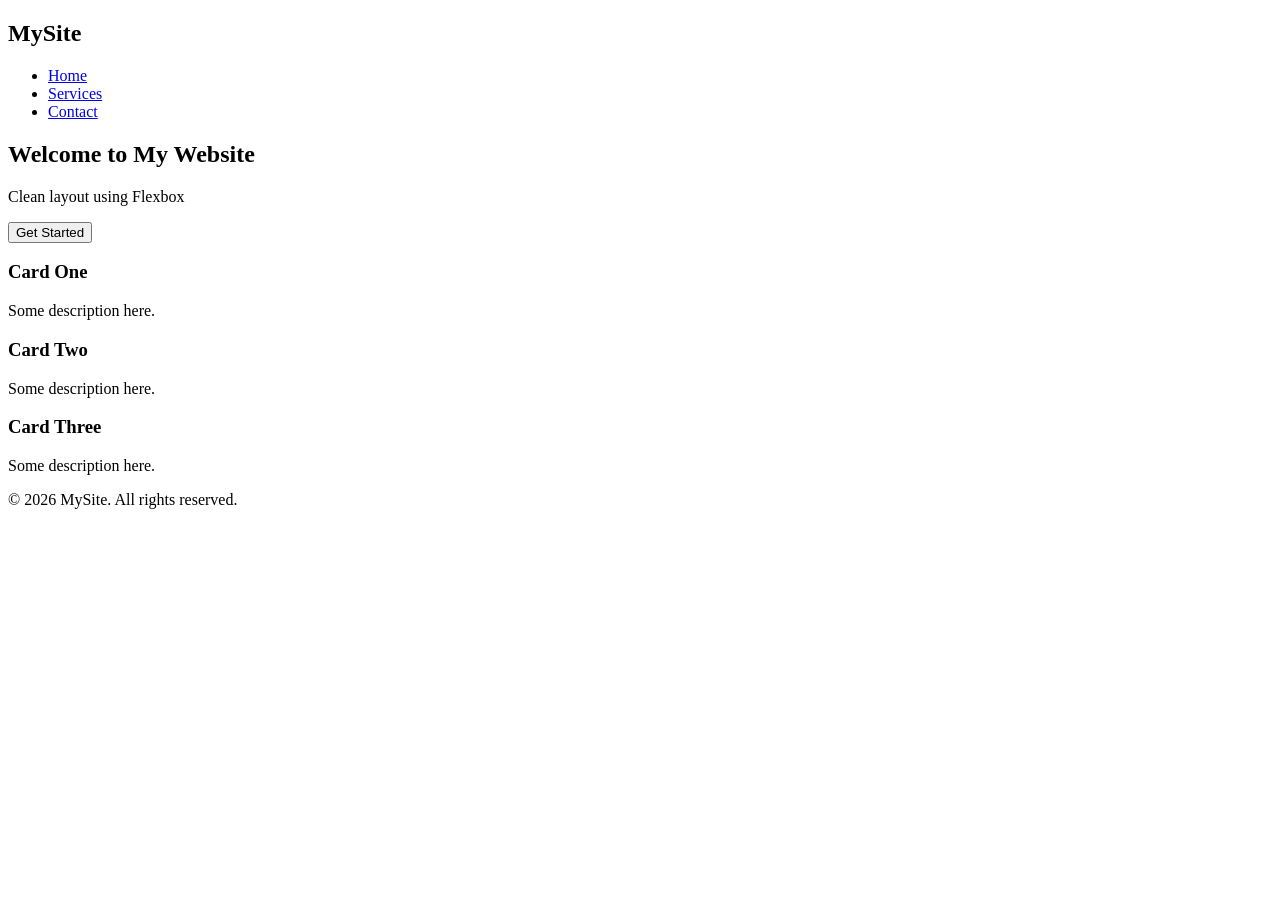
==== index.html @ e695471f "Create initial index.html with layout structure Initial HTML structure for the website with a navbar" ====
<!DOCTYPE html>
<html lang="en">
<head>
  <meta charset="UTF-8">
  <title>Flexbox Layout</title>
  <link rel="stylesheet" href="style.css">
</head>
<body>

  <!-- Navbar -->
  <nav class="navbar">
    <h1 class="logo">MySite</h1>
    <ul class="nav-links">
      <li><a href="#">Home</a></li>
      <li><a href="#">Services</a></li>
      <li><a href="#">Contact</a></li>
    </ul>
  </nav>

  <!-- Hero Section -->
  <section class="hero">
    <h2>Welcome to My Website</h2>
    <p>Clean layout using Flexbox</p>
    <button>Get Started</button>
  </section>

  <!-- Cards Section -->
  <section class="cards">
    <div class="card">
      <h3>Card One</h3>
      <p>Some description here.</p>
    </div>
    <div class="card">
      <h3>Card Two</h3>
      <p>Some description here.</p>
    </div>
    <div class="card">
      <h3>Card Three</h3>
      <p>Some description here.</p>
    </div>
  </section>

  <!-- Footer -->
  <footer class="footer">
    <p>© 2026 MySite. All rights reserved.</p>
  </footer>

</body>
</html>
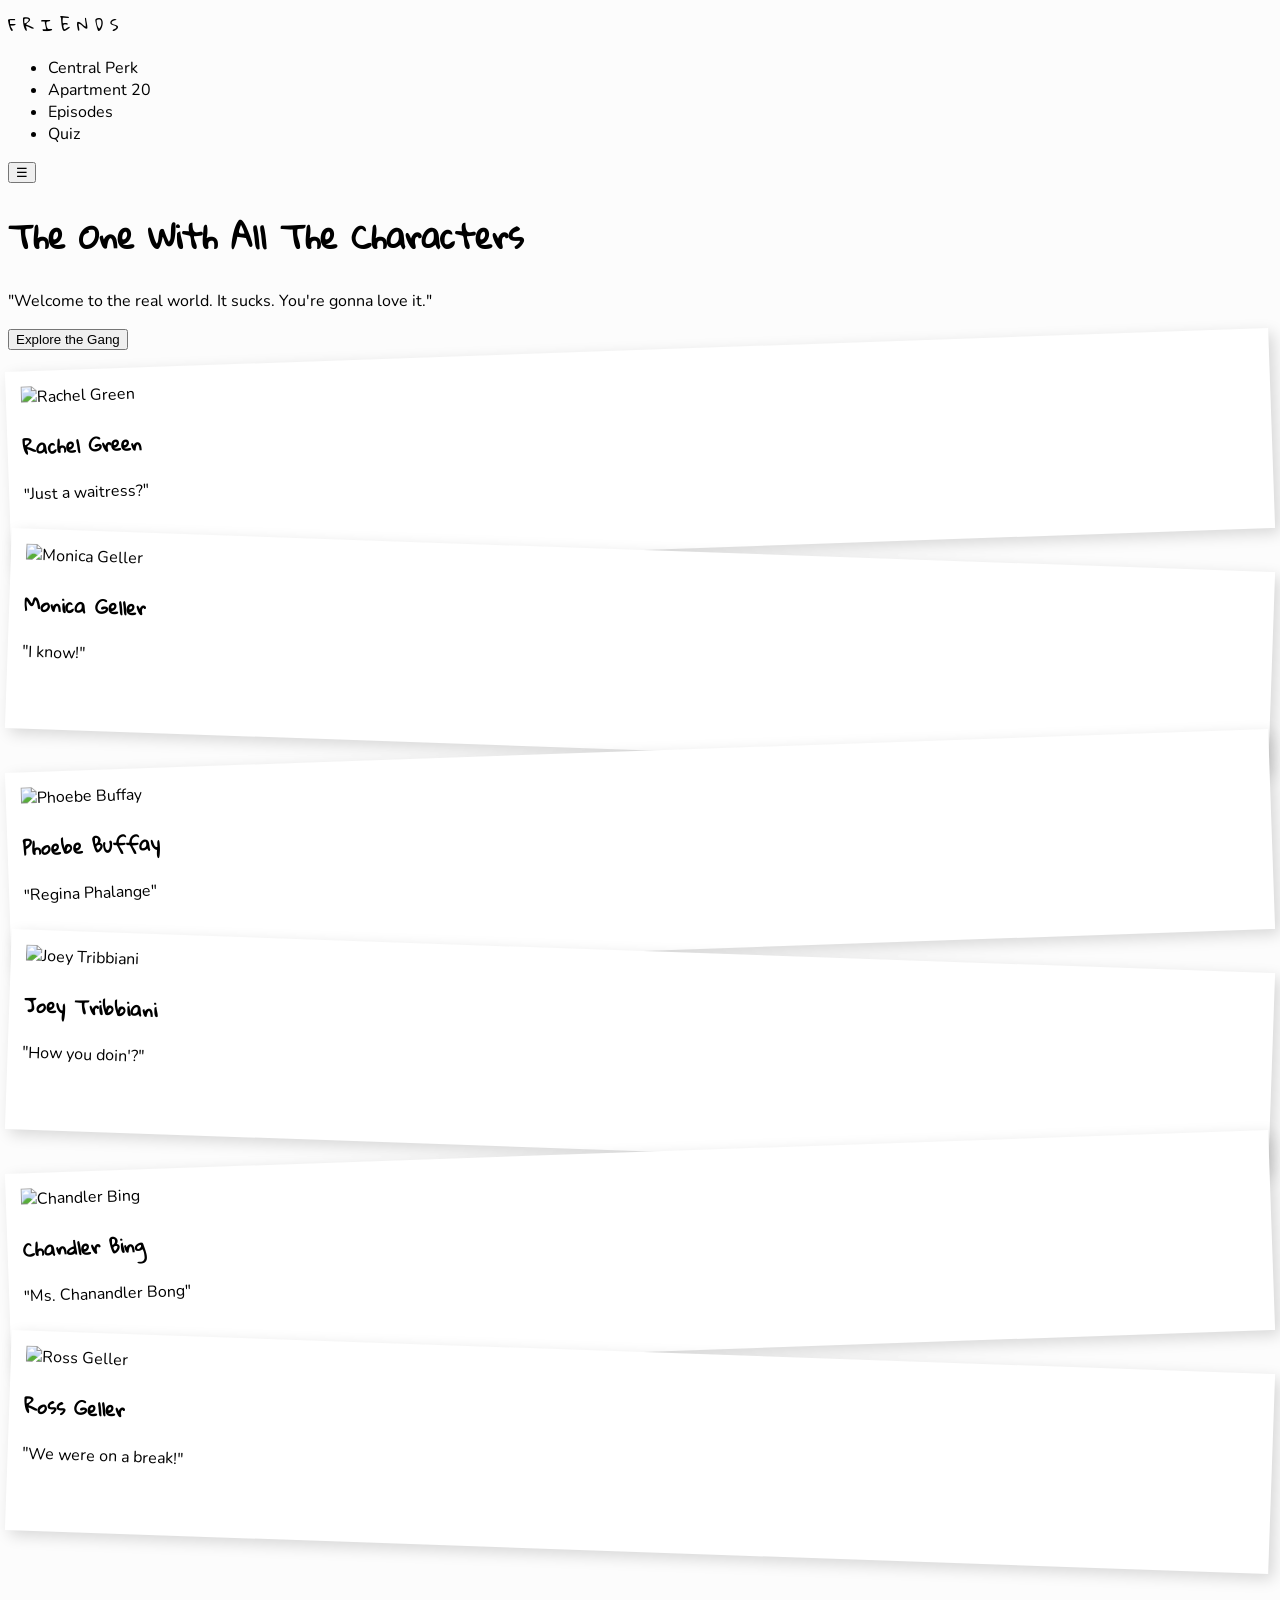
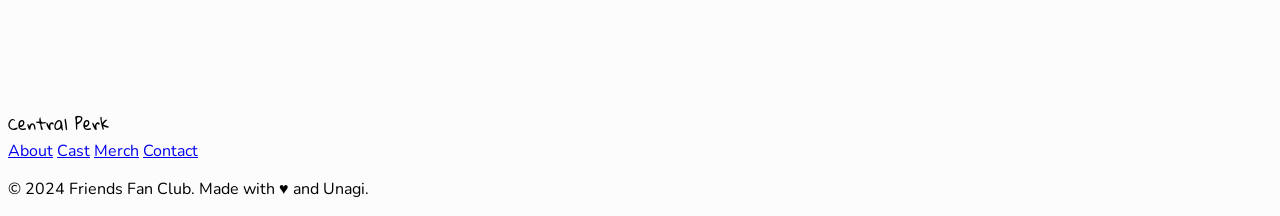
==== commit 99684b89: "Add files via upload" ====
--- a/index.html
+++ b/index.html
@@ -1,49 +1,357 @@
-<!DOCTYPE html>
-<html lang="en">
-<head>
-  <meta charset="UTF-8">
-  <title>Flexbox Layout</title>
-  <link rel="stylesheet" href="style.css">
-</head>
-<body>
-
-  <!-- Navbar -->
-  <nav class="navbar">
-    <h1 class="logo">MySite</h1>
-    <ul class="nav-links">
-      <li><a href="#">Home</a></li>
-      <li><a href="#">Services</a></li>
-      <li><a href="#">Contact</a></li>
-    </ul>
-  </nav>
-
-  <!-- Hero Section -->
-  <section class="hero">
-    <h2>Welcome to My Website</h2>
-    <p>Clean layout using Flexbox</p>
-    <button>Get Started</button>
-  </section>
-
-  <!-- Cards Section -->
-  <section class="cards">
-    <div class="card">
-      <h3>Card One</h3>
-      <p>Some description here.</p>
-    </div>
-    <div class="card">
-      <h3>Card Two</h3>
-      <p>Some description here.</p>
-    </div>
-    <div class="card">
-      <h3>Card Three</h3>
-      <p>Some description here.</p>
-    </div>
-  </section>
-
-  <!-- Footer -->
-  <footer class="footer">
-    <p>© 2026 MySite. All rights reserved.</p>
-  </footer>
-
-</body>
-</html>
+<!DOCTYPE html>
+<html lang="en">
+<head>
+    <meta charset="UTF-8">
+    <meta name="viewport" content="width=device-width, initial-scale=1.0">
+    <title>The One With All The Friends</title>
+    <!-- Import "Friends" style handwritten font -->
+    <link href="https://fonts.googleapis.com/css2?family=Gloria+Hallelujah&family=Nunito:wght@400;700&display=swap" rel="stylesheet">
+    <!-- Tailwind CSS for styling -->
+    <script src="https://cdn.tailwindcss.com"></script>
+    <style>
+        /* Custom "Friends" Colors */
+        :root {
+            --monica-purple: #927BD4;
+            --frame-yellow: #F4D75E;
+            --central-perk-orange: #CE421D;
+            --joey-pizza-red: #D32F2F;
+        }
+
+        body {
+            font-family: 'Nunito', sans-serif;
+            background-color: #fcfcfc;
+        }
+
+        .friends-font {
+            font-family: 'Gloria Hallelujah', cursive;
+        }
+
+        /* The Iconic Peephole Frame Effect */
+        .frame-border {
+            border: 8px solid var(--frame-yellow);
+            border-radius: 20px;
+            box-shadow: 0 10px 25px rgba(0,0,0,0.2);
+        }
+
+        /* Polaroid Hover Effect */
+        .polaroid {
+            background: white;
+            padding: 15px 15px 50px 15px;
+            box-shadow: 5px 5px 15px rgba(0,0,0,0.15);
+            transition: transform 0.3s ease, box-shadow 0.3s ease;
+            transform: rotate(-2deg);
+        }
+        .polaroid:hover {
+            transform: rotate(0deg) scale(1.05);
+            box-shadow: 10px 10px 30px rgba(0,0,0,0.25);
+            z-index: 10;
+        }
+        .polaroid:nth-child(even) {
+            transform: rotate(2deg);
+        }
+        .polaroid:nth-child(even):hover {
+            transform: rotate(0deg) scale(1.05);
+        }
+
+        .dot-separator::before {
+            content: "•";
+            color: var(--central-perk-orange);
+            margin: 0 10px;
+        }
+        .dot-separator-blue::before {
+            content: "•";
+            color: #4285F4;
+            margin: 0 10px;
+        }
+        .dot-separator-red::before {
+            content: "•";
+            color: #DB4437;
+            margin: 0 10px;
+        }
+
+        /* Modal Animation */
+        .modal {
+            transition: opacity 0.3s ease-in-out;
+            opacity: 0;
+            pointer-events: none;
+        }
+        .modal.active {
+            opacity: 1;
+            pointer-events: auto;
+        }
+    </style>
+</head>
+<body class="bg-gray-50 text-gray-800">
+
+    <!-- Navigation Bar -->
+    <nav class="sticky top-0 z-50 bg-[#2d2d2d] text-white shadow-lg">
+        <div class="container mx-auto px-6 py-4 flex justify-between items-center">
+            <div class="text-2xl friends-font tracking-widest">
+                <span class="text-red-500">F</span>
+                <span class="text-blue-400">R</span>
+                <span class="text-yellow-400">I</span>
+                <span class="text-red-500">E</span>
+                <span class="text-yellow-400">N</span>
+                <span class="text-blue-400">D</span>
+                <span class="text-red-500">S</span>
+            </div>
+            <ul class="hidden md:flex space-x-8 font-semibold">
+                <li class="hover:text-[#F4D75E] cursor-pointer transition">Central Perk</li>
+                <li class="hover:text-[#F4D75E] cursor-pointer transition">Apartment 20</li>
+                <li class="hover:text-[#F4D75E] cursor-pointer transition">Episodes</li>
+                <li class="hover:text-[#F4D75E] cursor-pointer transition">Quiz</li>
+            </ul>
+            <!-- Mobile Menu Button -->
+            <button class="md:hidden text-2xl focus:outline-none">☰</button>
+        </div>
+    </nav>
+
+    <!-- Hero Section -->
+    <header class="relative bg-[#927BD4] text-white py-20 px-4 overflow-hidden">
+        <!-- Background Decor: The Frame -->
+        <div class="absolute top-1/2 left-1/2 transform -translate-x-1/2 -translate-y-1/2 opacity-10 pointer-events-none">
+            <div class="w-96 h-96 border-[20px] border-[#F4D75E] rounded-[50%]"></div>
+        </div>
+
+        <div class="relative container mx-auto text-center z-10">
+            <h1 class="text-4xl md:text-6xl friends-font mb-4 drop-shadow-md">The One With All The Characters</h1>
+            <p class="text-xl md:text-2xl font-light mb-8 max-w-2xl mx-auto">
+                "Welcome to the real world. It sucks. You're gonna love it."
+            </p>
+            <button class="bg-[#F4D75E] text-[#2d2d2d] px-8 py-3 rounded-full font-bold text-lg hover:bg-yellow-300 transition shadow-lg transform hover:-translate-y-1">
+                Explore the Gang
+            </button>
+        </div>
+    </header>
+
+    <!-- Characters Grid -->
+    <section class="py-20 bg-[url('https://www.transparenttextures.com/patterns/cubes.png')]">
+        <div class="container mx-auto px-4">
+            <div class="grid grid-cols-1 md:grid-cols-2 lg:grid-cols-3 gap-12">
+
+                <!-- RACHEL GREEN -->
+                <div class="polaroid cursor-pointer group" onclick="openModal('rachel')">
+                    <div class="overflow-hidden h-64 mb-4 border border-gray-200">
+                        <img src="https://images.unsplash.com/photo-1512413914633-b5043f4041ea?auto=format&fit=crop&q=80&w=800" alt="Rachel Green" class="w-full h-full object-cover transition duration-500 group-hover:scale-110">
+                    </div>
+                    <h3 class="text-center friends-font text-2xl text-gray-800">Rachel Green</h3>
+                    <p class="text-center text-sm text-gray-500 mt-2 font-handwriting">"Just a waitress?"</p>
+                </div>
+
+                <!-- MONICA GELLER -->
+                <div class="polaroid cursor-pointer group" onclick="openModal('monica')">
+                    <div class="overflow-hidden h-64 mb-4 border border-gray-200">
+                        <img src="https://images.unsplash.com/photo-1556910103-1c02745a30bf?auto=format&fit=crop&q=80&w=800" alt="Monica Geller" class="w-full h-full object-cover transition duration-500 group-hover:scale-110">
+                    </div>
+                    <h3 class="text-center friends-font text-2xl text-gray-800">Monica Geller</h3>
+                    <p class="text-center text-sm text-gray-500 mt-2">"I know!"</p>
+                </div>
+
+                <!-- PHOEBE BUFFAY -->
+                <div class="polaroid cursor-pointer group" onclick="openModal('phoebe')">
+                    <div class="overflow-hidden h-64 mb-4 border border-gray-200">
+                        <img src="https://images.unsplash.com/photo-1510915361894-db8b60106cb1?auto=format&fit=crop&q=80&w=800" alt="Phoebe Buffay" class="w-full h-full object-cover transition duration-500 group-hover:scale-110">
+                    </div>
+                    <h3 class="text-center friends-font text-2xl text-gray-800">Phoebe Buffay</h3>
+                    <p class="text-center text-sm text-gray-500 mt-2">"Regina Phalange"</p>
+                </div>
+
+                <!-- JOEY TRIBBIANI -->
+                <div class="polaroid cursor-pointer group" onclick="openModal('joey')">
+                    <div class="overflow-hidden h-64 mb-4 border border-gray-200">
+                        <img src="https://images.unsplash.com/photo-1565299624946-b28f40a0ae38?auto=format&fit=crop&q=80&w=800" alt="Joey Tribbiani" class="w-full h-full object-cover transition duration-500 group-hover:scale-110">
+                    </div>
+                    <h3 class="text-center friends-font text-2xl text-gray-800">Joey Tribbiani</h3>
+                    <p class="text-center text-sm text-gray-500 mt-2">"How you doin'?"</p>
+                </div>
+
+                <!-- CHANDLER BING -->
+                <div class="polaroid cursor-pointer group" onclick="openModal('chandler')">
+                    <div class="overflow-hidden h-64 mb-4 border border-gray-200">
+                        <img src="https://images.unsplash.com/photo-1517694712202-14dd9538aa97?auto=format&fit=crop&q=80&w=800" alt="Chandler Bing" class="w-full h-full object-cover transition duration-500 group-hover:scale-110">
+                    </div>
+                    <h3 class="text-center friends-font text-2xl text-gray-800">Chandler Bing</h3>
+                    <p class="text-center text-sm text-gray-500 mt-2">"Ms. Chanandler Bong"</p>
+                </div>
+
+                <!-- ROSS GELLER -->
+                <div class="polaroid cursor-pointer group" onclick="openModal('ross')">
+                    <div class="overflow-hidden h-64 mb-4 border border-gray-200">
+                        <img src="https://images.unsplash.com/photo-1519114056088-b877fe073a5e?auto=format&fit=crop&q=80&w=800" alt="Ross Geller" class="w-full h-full object-cover transition duration-500 group-hover:scale-110">
+                    </div>
+                    <h3 class="text-center friends-font text-2xl text-gray-800">Ross Geller</h3>
+                    <p class="text-center text-sm text-gray-500 mt-2">"We were on a break!"</p>
+                </div>
+
+            </div>
+        </div>
+    </section>
+
+    <!-- Deep Dive Modal -->
+    <div id="charModal" class="modal fixed inset-0 z-[100] flex items-center justify-center bg-black bg-opacity-70 p-4">
+        <div class="bg-white rounded-lg shadow-2xl max-w-4xl w-full max-h-[90vh] overflow-y-auto relative flex flex-col md:flex-row">
+            <!-- Close Button -->
+            <button onclick="closeModal()" class="absolute top-4 right-4 text-gray-500 hover:text-red-500 text-3xl font-bold z-10">&times;</button>
+            
+            <!-- Modal Image Side -->
+            <div class="md:w-1/3 h-64 md:h-auto bg-gray-100 relative">
+                <img id="modalImg" src="" alt="Character" class="w-full h-full object-cover">
+                <div class="absolute inset-0 bg-gradient-to-t from-black/60 to-transparent flex items-end p-6">
+                    <h2 id="modalTitle" class="text-3xl text-white friends-font"></h2>
+                </div>
+            </div>
+
+            <!-- Modal Content Side -->
+            <div class="md:w-2/3 p-8">
+                <div class="mb-4">
+                    <span id="modalJob" class="inline-block bg-[#927BD4] text-white px-3 py-1 rounded-full text-xs uppercase tracking-wide font-bold mr-2"></span>
+                    <span id="modalAlias" class="inline-block bg-[#F4D75E] text-gray-800 px-3 py-1 rounded-full text-xs uppercase tracking-wide font-bold"></span>
+                </div>
+                
+                <h3 class="text-xl font-bold mb-2 text-gray-800">The One With The Description</h3>
+                <p id="modalDesc" class="text-gray-600 leading-relaxed mb-6"></p>
+
+                <div class="bg-gray-50 p-4 rounded-lg border-l-4 border-[#CE421D]">
+                    <h4 class="font-bold text-[#CE421D] text-sm uppercase mb-2">Iconic Traits & Trivia</h4>
+                    <ul id="modalTrivia" class="list-disc list-inside text-sm text-gray-600 space-y-1">
+                        <!-- Filled by JS -->
+                    </ul>
+                </div>
+            </div>
+        </div>
+    </div>
+
+    <!-- Footer -->
+    <footer class="bg-[#2d2d2d] text-gray-400 py-12 border-t-4 border-[#F4D75E]">
+        <div class="container mx-auto px-4 text-center">
+            <div class="text-3xl friends-font mb-4 text-white">Central Perk</div>
+            <div class="flex justify-center space-x-6 mb-8 text-sm uppercase tracking-widest">
+                <a href="#" class="hover:text-white transition">About</a>
+                <a href="#" class="hover:text-white transition">Cast</a>
+                <a href="#" class="hover:text-white transition">Merch</a>
+                <a href="#" class="hover:text-white transition">Contact</a>
+            </div>
+            <p class="text-xs">&copy; 2024 Friends Fan Club. Made with <span class="text-red-500">♥</span> and Unagi.</p>
+        </div>
+    </footer>
+
+    <!-- JavaScript Data & Logic -->
+    <script>
+        // Authentic Data "In Depth"
+        const characters = {
+            rachel: {
+                name: "Rachel Karen Green",
+                img: "https://images.unsplash.com/photo-1512413914633-b5043f4041ea?auto=format&fit=crop&q=80&w=800",
+                job: "Fashion Executive",
+                alias: "Rocky",
+                desc: "The character with the most significant arc, Rachel evolved from a spoiled 'Daddy's Girl' who left Barry at the altar to a powerful fashion executive at Ralph Lauren. Her relationship with Ross is the series' central emotional thread. She is known for her fashion sense, her inability to make decisions without Monica, and accidentally making a trifle with beef.",
+                trivia: [
+                    "Has a daughter named Emma with Ross.",
+                    "Her favorite movie is 'Weekend at Bernie's'.",
+                    "Once worked as a waitress at Central Perk (and was terrible at it).",
+                    "She is Ross's 'Lobster'."
+                ]
+            },
+            monica: {
+                name: "Monica E. Geller",
+                img: "https://images.unsplash.com/photo-1556910103-1c02745a30bf?auto=format&fit=crop&q=80&w=800",
+                job: "Head Chef",
+                alias: "Harmonica",
+                desc: "The glue that holds the group together. Monica is high-strung, obsessively clean, and fiercely competitive. Her apartment is the main gathering spot. Formerly overweight ('Fat Monica'), she has a complex about pleasing people (especially her parents). She finds her soulmate in Chandler Bing, transitioning from friends to husband and wife.",
+                trivia: [
+                    "Categorizes her towels into 11 sections.",
+                    "Has a secret closet full of junk.",
+                    "Married Chandler in Season 7.",
+                    "Adopted twins, Erica and Jack."
+                ]
+            },
+            phoebe: {
+                name: "Phoebe Buffay",
+                img: "https://images.unsplash.com/photo-1510915361894-db8b60106cb1?auto=format&fit=crop&q=80&w=800",
+                job: "Masseuse / Musician",
+                alias: "Regina Phalange",
+                desc: "The eccentric, spiritual, and street-smart member of the group. Phoebe had a traumatic childhood (mother's suicide, father's abandonment) living on the streets, which gave her a unique moral code. She plays guitar at Central Perk, singing songs like 'Smelly Cat'. She often serves as the moral compass or the agent of chaos.",
+                trivia: [
+                    "Has an evil twin sister named Ursula.",
+                    "Served as a surrogate mother for her brother Frank Jr. (triplets).",
+                    "Believes a cat was her reincarnated mother.",
+                    "Married Mike Hannigan (Paul Rudd) in the final season."
+                ]
+            },
+            joey: {
+                name: "Joseph Francis Tribbiani Jr.",
+                img: "https://images.unsplash.com/photo-1565299624946-b28f40a0ae38?auto=format&fit=crop&q=80&w=800",
+                job: "Actor",
+                alias: "Ken Adams",
+                desc: "A lovable, simple-minded, food-loving actor. Joey is the ladies' man of the group, famous for his pickup line 'How you doin'?'. Despite his lack of book smarts, he has high emotional intelligence and is fiercely loyal to his friends. He owes Chandler a significant amount of money for rent and headshots over the years.",
+                trivia: [
+                    "Played Dr. Drake Ramoray on 'Days of Our Lives'.",
+                    "Sleeps with a stuffed penguin named Hugsy.",
+                    "DOES NOT SHARE FOOD.",
+                    "Can drink a gallon of milk in 10 seconds."
+                ]
+            },
+            chandler: {
+                name: "Chandler Muriel Bing",
+                img: "https://images.unsplash.com/photo-1517694712202-14dd9538aa97?auto=format&fit=crop&q=80&w=800",
+                job: "Statistical Analysis",
+                alias: "Miss Chanandler Bong",
+                desc: "The king of sarcasm. Chandler uses humor as a defense mechanism stemming from his parents' divorce (his father is a drag queen in Vegas). He hates Thanksgiving and has a third nipple. His job was a mystery to the group for years ('Transponster?'). He grows from a commitment-phobe into a devoted husband to Monica.",
+                trivia: [
+                    "Middle name is Muriel.",
+                    "Lost a toe during a Thanksgiving flashback.",
+                    "Owned a Chick and a Duck.",
+                    "Briefly moved to Tulsa, Oklahoma for work."
+                ]
+            },
+            ross: {
+                name: "Dr. Ross Geller",
+                img: "https://images.unsplash.com/photo-1519114056088-b877fe073a5e?auto=format&fit=crop&q=80&w=800",
+                job: "Paleontologist",
+                alias: "The Holiday Armadillo",
+                desc: "Monica's older brother and the group's intellectual. Ross is a paleontologist with a deep love for dinosaurs. He is socially awkward and has been divorced three times (Carol, Emily, Rachel). He is prone to fits of rage over sandwiches and pivot-ing couches. His on-again-off-again romance with Rachel is the stuff of TV legend.",
+                trivia: [
+                    "Invented the concept of 'Unagi' (total awareness).",
+                    "Owns a PhD from Columbia University.",
+                    "Had a pet monkey named Marcel.",
+                    "Infamously said 'Rachel' at the altar while marrying Emily."
+                ]
+            }
+        };
+
+        function openModal(charId) {
+            const data = characters[charId];
+            const modal = document.getElementById('charModal');
+            
+            // Populate Data
+            document.getElementById('modalTitle').innerText = data.name;
+            document.getElementById('modalImg').src = data.img;
+            document.getElementById('modalJob').innerText = data.job;
+            document.getElementById('modalAlias').innerText = "AKA: " + data.alias;
+            document.getElementById('modalDesc').innerText = data.desc;
+            
+            // Populate Trivia
+            const triviaList = document.getElementById('modalTrivia');
+            triviaList.innerHTML = ''; // Clear old
+            data.trivia.forEach(item => {
+                const li = document.createElement('li');
+                li.innerText = item;
+                triviaList.appendChild(li);
+            });
+
+            modal.classList.add('active');
+        }
+
+        function closeModal() {
+            document.getElementById('charModal').classList.remove('active');
+        }
+
+        // Close modal if clicking outside
+        document.getElementById('charModal').addEventListener('click', function(e) {
+            if (e.target === this) {
+                closeModal();
+            }
+        });
+    </script>
+</body>
+</html>
